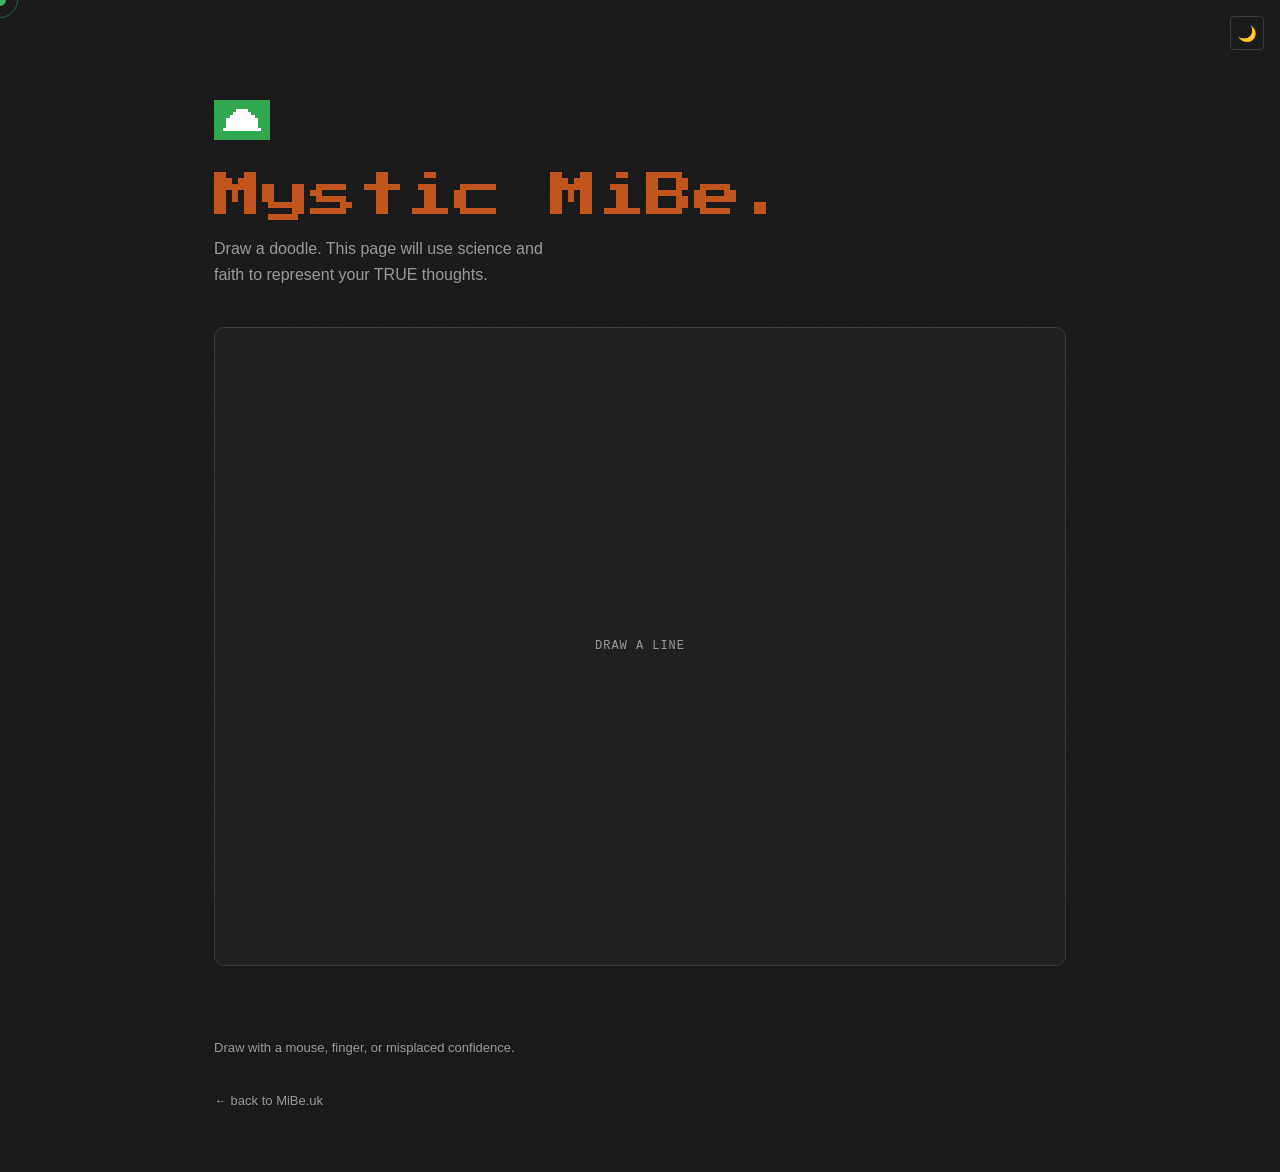
==== doodle/index.html @ 3209ec99 "Add /doodle/ easter egg: draw a line, watch it morph into a doodle Own-house version of the external" ====
<!DOCTYPE html>
<html lang="en">
<head>
  <meta charset="UTF-8" />
  <meta name="viewport" content="width=device-width, initial-scale=1.0" />
  <title>Mystic MiBe. — MiBe.uk</title>
  <meta name="description" content="Draw a line. We'll take it from there." />
  <meta name="robots" content="noindex" />
  <link rel="icon" href="../mibe-mark.svg" type="image/svg+xml" />
  <link rel="preconnect" href="https://fonts.googleapis.com" />
  <link rel="preconnect" href="https://fonts.gstatic.com" crossorigin />
  <link href="https://fonts.googleapis.com/css2?family=Press+Start+2P&display=swap" rel="stylesheet" />
  <link rel="stylesheet" href="../style.css" />
  <script>
    // applied before first paint so the page never flashes the wrong theme
    (function () {
      if (localStorage.getItem('mibe-theme') === 'light') {
        document.documentElement.setAttribute('data-theme', 'light');
      }
    })();
  </script>
  <style>
    /* ─── DOODLE PAGE — page-scoped, not worth putting in the shared
       stylesheet since nothing else on the site needs it ─────── */
    .doodle-hero { max-width: 900px; }
    .doodle-box {
      position: relative;
      width: 100%;
      aspect-ratio: 4 / 3;
      background: var(--bg2);
      border: 1px solid var(--border);
      border-radius: 10px;
      overflow: hidden;
      opacity: 0;
      animation: fade-up 0.6s ease forwards 0.55s;
    }
    .doodle-box canvas {
      display: block;
      width: 100%;
      height: 100%;
      touch-action: none;
    }
    .doodle-hint {
      position: absolute;
      inset: 0;
      display: flex;
      align-items: center;
      justify-content: center;
      font-family: var(--font-mono);
      font-size: 12px;
      text-transform: uppercase;
      letter-spacing: 0.08em;
      color: var(--muted);
      pointer-events: none;
      transition: opacity 0.2s ease;
    }
    .doodle-caption {
      margin-top: 20px;
      min-height: 20px;
      font-family: var(--font-display);
      font-weight: 700;
      font-size: 15px;
      color: var(--orange);
      text-align: center;
      opacity: 0;
      transition: opacity 0.3s ease;
    }
    .doodle-caption.visible { opacity: 1; }
    .doodle-back {
      margin-top: 32px;
      font-family: var(--font-display);
      font-size: 13px;
      color: var(--muted);
      opacity: 0;
      animation: fade-up 0.6s ease forwards 0.7s;
    }
    .doodle-back a { color: var(--muted); }
    .doodle-back a:hover { color: var(--green); }
    .doodle-home-link {
      color: inherit;
      text-decoration: none;
    }
    .doodle-home-link:hover { text-decoration: none; }
    .card-mark-link {
      display: inline-block;
    }
  </style>
</head>
<body class="card-page">

  <!-- Custom cursor -->
  <div id="cursor"></div>
  <div id="cursor-ring"></div>

  <button class="theme-toggle card-theme-toggle" id="theme-toggle" type="button" aria-label="Switch to light theme">🌙</button>

  <main class="card-hero doodle-hero">
    <a href="../" class="doodle-home-link card-mark-link"><img src="../mibe-mark.svg" alt="MiBe.uk mark" class="card-mark" width="56" height="40" /></a>
    <h1 class="card-title"><a href="../" class="doodle-home-link">Mystic MiBe.</a></h1>
    <p class="card-sub">Draw a doodle. This page will use science and faith to represent your TRUE thoughts.</p>

    <div class="doodle-box">
      <canvas id="doodle-canvas" width="560" height="420"></canvas>
      <p class="doodle-hint" id="doodle-hint">draw a line</p>
    </div>
    <p class="doodle-caption" id="doodle-caption"></p>

    <p class="card-footnote">Draw with a mouse, finger, or misplaced confidence.</p>
    <p class="doodle-back"><a href="../#facts">&larr; back to MiBe.uk</a></p>
  </main>

  <script>
    // ── THEME TOGGLE ───────────────────────────────────────────
    (function () {
      const STORAGE_KEY = 'mibe-theme';
      const root   = document.documentElement;
      const toggle = document.getElementById('theme-toggle');

      function reflect(theme) {
        if (theme === 'light') {
          toggle.textContent = '☀️';
          toggle.setAttribute('aria-label', 'Switch to dark theme');
        } else {
          toggle.textContent = '🌙';
          toggle.setAttribute('aria-label', 'Switch to light theme');
        }
      }

      reflect(root.getAttribute('data-theme') === 'light' ? 'light' : 'dark');

      toggle.addEventListener('click', () => {
        const next = root.getAttribute('data-theme') === 'light' ? 'dark' : 'light';
        if (next === 'light') {
          root.setAttribute('data-theme', 'light');
        } else {
          root.removeAttribute('data-theme');
        }
        localStorage.setItem(STORAGE_KEY, next);
        reflect(next);
      });
    })();

    // ── CURSOR ─────────────────────────────────────────────────
    const cursor = document.getElementById('cursor');
    const ring   = document.getElementById('cursor-ring');
    let mx = 0, my = 0, rx = 0, ry = 0;
    document.addEventListener('mousemove', e => {
      mx = e.clientX; my = e.clientY;
      cursor.style.left = mx + 'px';
      cursor.style.top  = my + 'px';
    });
    function animateRing() {
      rx += (mx - rx) * 0.12;
      ry += (my - ry) * 0.12;
      ring.style.left = rx + 'px';
      ring.style.top  = ry + 'px';
      requestAnimationFrame(animateRing);
    }
    animateRing();

    // hide cursor on mobile
    const isTouch = 'ontouchstart' in window;
    if (isTouch) {
      cursor.style.display = 'none';
      ring.style.display   = 'none';
      document.body.style.cursor = 'auto';
    }

    // ── DOODLE ─────────────────────────────────────────────────
    // Whatever you draw morphs, point-for-point, into the same fixed
    // crude doodle every time — the joke is that it doesn't matter what
    // you drew, it was always going to end up here.
    (function () {
      const canvas  = document.getElementById('doodle-canvas');
      const ctx     = canvas.getContext('2d');
      const hint    = document.getElementById('doodle-hint');
      const caption = document.getElementById('doodle-caption');

      const CAPTIONS = [
        'Ta-da.',
        'Some things never change.',
        'You did that, not us.',
        'Groundbreaking work.',
        'Peak GCSE Food Technology energy.',
        'We should all be ashamed.',
        'A modern classic.',
        'Every single time.',
      ];

      const MIN_DRAG_PX = 30;
      const REVEAL_MS   = 2400;
      const SHOW_MS     = 1800;
      const FADE_MS     = 300;

      let state = 'idle'; // idle | drawing | revealing | shown | fading
      let points = [];
      let raf = null;
      let particles = [];

      function css(name) {
        return getComputedStyle(document.documentElement).getPropertyValue(name).trim();
      }

      function fitCanvas() {
        const dpr  = window.devicePixelRatio || 1;
        const rect = canvas.getBoundingClientRect();
        canvas.width  = rect.width * dpr;
        canvas.height = rect.height * dpr;
        ctx.setTransform(dpr, 0, 0, dpr, 0, 0);
        render();
      }
      window.addEventListener('resize', fitCanvas);

      function getPos(e) {
        const rect = canvas.getBoundingClientRect();
        const t = e.touches && e.touches[0] ? e.touches[0] : e;
        return { x: t.clientX - rect.left, y: t.clientY - rect.top };
      }

      function clear() {
        const rect = canvas.getBoundingClientRect();
        ctx.clearRect(0, 0, rect.width, rect.height);
      }

      function drawRawStroke(opacity) {
        if (points.length < 2 || opacity <= 0) return;
        ctx.save();
        ctx.globalAlpha = opacity;
        ctx.strokeStyle = css('--muted');
        ctx.lineWidth = 3;
        ctx.lineCap = 'round';
        ctx.lineJoin = 'round';
        ctx.beginPath();
        ctx.moveTo(points[0].x, points[0].y);
        for (let i = 1; i < points.length; i++) ctx.lineTo(points[i].x, points[i].y);
        ctx.stroke();
        ctx.restore();
      }

      // ── THE SHAPE ──────────────────────────────────────────────
      // Fixed, hand-wobbly outline — same reference site's actual trick:
      // it doesn't matter what you drew or where. It always self-draws
      // the exact same crude doodle, roughly centered, ignoring your line.
      function buildShapePoints() {
        const pts = [];
        let i = 0;
        function push(x, y) {
          // deterministic "hand-drawn" wobble — fixed per point index, so
          // the doodle looks organic but is identical every time it plays
          const n1 = Math.sin(i * 12.9898) * 43758.5453;
          const n2 = Math.sin(i * 78.233) * 12543.231;
          const j1 = (n1 - Math.floor(n1) - 0.5) * 3.4;
          const j2 = (n2 - Math.floor(n2) - 0.5) * 3.4;
          pts.push({ x: x + j1, y: y + j2 });
          i++;
        }

        const shaftLen = 92, halfW = 17, ballR = 20, ballDX = -9, ballDY = 23;

        for (let s = 0; s <= 10; s++) push(shaftLen * (s / 10), -halfW);
        for (let s = 0; s <= 14; s++) {
          const a = -Math.PI / 2 + Math.PI * (s / 14);
          push(shaftLen + halfW * Math.cos(a), halfW * Math.sin(a));
        }
        for (let s = 0; s <= 10; s++) push(shaftLen * (1 - s / 10), halfW);
        for (let s = 0; s <= 20; s++) {
          const a = -0.5 + 6.0 * (s / 20);
          push(ballDX + ballR * Math.cos(a), ballDY + ballR * Math.sin(a));
        }
        for (let s = 0; s <= 20; s++) {
          const a = -0.5 + 6.0 * (s / 20);
          push(ballDX + ballR * Math.cos(a), -(ballDY + ballR * Math.sin(a)));
        }
        return pts;
      }
      const SHAPE = buildShapePoints();
      const SHAPE_BOUNDS = (() => {
        let minX = Infinity, minY = Infinity, maxX = -Infinity, maxY = -Infinity;
        SHAPE.forEach((p) => {
          minX = Math.min(minX, p.x); maxX = Math.max(maxX, p.x);
          minY = Math.min(minY, p.y); maxY = Math.max(maxY, p.y);
        });
        return { minX, minY, maxX, maxY, w: maxX - minX, h: maxY - minY };
      })();

      // where/how big to draw the fixed shape on the current canvas —
      // recomputed per reveal so it stays centered if the box resizes
      function shapeTransform() {
        const rect = canvas.getBoundingClientRect();
        const scale = (rect.height * 0.5) / SHAPE_BOUNDS.h;
        return {
          scale,
          ox: rect.width / 2 - ((SHAPE_BOUNDS.minX + SHAPE_BOUNDS.maxX) / 2) * scale,
          oy: rect.height / 2 - ((SHAPE_BOUNDS.minY + SHAPE_BOUNDS.maxY) / 2) * scale,
        };
      }

      // draws the fixed shape up to a fraction of its full path (for the
      // self-tracing reveal), with a little pen-tip dot at the leading edge
      function drawShapePath(tf, fraction, opacity, withTip) {
        if (opacity <= 0) return;
        const segments = SHAPE.length - 1;
        const progress = Math.max(0, Math.min(1, fraction)) * segments;
        const idx = Math.floor(progress);
        const frac = progress - idx;

        ctx.save();
        ctx.globalAlpha = opacity;
        ctx.translate(tf.ox, tf.oy);
        ctx.scale(tf.scale, tf.scale);
        ctx.strokeStyle = css('--green');
        ctx.lineWidth = 3 / tf.scale;
        ctx.lineJoin = 'round';
        ctx.lineCap = 'round';

        ctx.beginPath();
        ctx.moveTo(SHAPE[0].x, SHAPE[0].y);
        for (let s = 1; s <= idx; s++) ctx.lineTo(SHAPE[s].x, SHAPE[s].y);
        let tipX = SHAPE[idx].x, tipY = SHAPE[idx].y;
        if (idx < segments) {
          tipX = SHAPE[idx].x + (SHAPE[idx + 1].x - SHAPE[idx].x) * frac;
          tipY = SHAPE[idx].y + (SHAPE[idx + 1].y - SHAPE[idx].y) * frac;
          ctx.lineTo(tipX, tipY);
        }
        ctx.stroke();

        if (withTip && fraction < 1) {
          ctx.fillStyle = css('--green');
          ctx.beginPath();
          ctx.arc(tipX, tipY, 3.5 / tf.scale, 0, Math.PI * 2);
          ctx.fill();
        }
        ctx.restore();
      }

      // resample an arbitrary polyline to exactly n points, evenly spaced
      // by arc length, so it can be morphed point-for-point against the
      // (also n-point) target shape
      function resamplePath(pts, n) {
        const cum = [0];
        for (let i = 1; i < pts.length; i++) {
          cum.push(cum[i - 1] + Math.hypot(pts[i].x - pts[i - 1].x, pts[i].y - pts[i - 1].y));
        }
        const total = cum[cum.length - 1] || 1;
        const out = [];
        let seg = 0;
        for (let i = 0; i < n; i++) {
          const target = (total * i) / (n - 1);
          while (seg < cum.length - 2 && cum[seg + 1] < target) seg++;
          const segLen = cum[seg + 1] - cum[seg] || 1;
          const localT = (target - cum[seg]) / segLen;
          const p0 = pts[seg], p1 = pts[seg + 1] || pts[seg];
          out.push({ x: p0.x + (p1.x - p0.x) * localT, y: p0.y + (p1.y - p0.y) * localT });
        }
        return out;
      }

      function easeInOutCubic(x) {
        return x < 0.5 ? 4 * x * x * x : 1 - Math.pow(-2 * x + 2, 3) / 2;
      }

      function drawMorphLine(current, opacity) {
        if (opacity <= 0) return;
        ctx.save();
        ctx.globalAlpha = opacity;
        ctx.strokeStyle = css('--green');
        ctx.lineWidth = 3;
        ctx.lineJoin = 'round';
        ctx.lineCap = 'round';
        ctx.beginPath();
        ctx.moveTo(current[0].x, current[0].y);
        for (let i = 1; i < current.length; i++) ctx.lineTo(current[i].x, current[i].y);
        ctx.stroke();
        ctx.restore();
      }

      function spawnParticles(tf) {
        particles = [];
        const cx = tf.ox + ((SHAPE_BOUNDS.minX + SHAPE_BOUNDS.maxX) / 2) * tf.scale;
        const cy = tf.oy + ((SHAPE_BOUNDS.minY + SHAPE_BOUNDS.maxY) / 2) * tf.scale;
        const n = 14;
        for (let i = 0; i < n; i++) {
          const angle = Math.random() * Math.PI * 2;
          const speed = 40 + Math.random() * 90;
          particles.push({
            x: cx, y: cy,
            vx: Math.cos(angle) * speed,
            vy: Math.sin(angle) * speed,
            r: 1.5 + Math.random() * 2.5,
            color: Math.random() < 0.5 ? css('--green') : css('--orange'),
          });
        }
      }

      function drawParticles(t) {
        const dt = (REVEAL_MS * t) / 1000;
        const alpha = Math.max(0, 1 - t * 1.3);
        if (alpha <= 0) return;
        ctx.save();
        particles.forEach((p) => {
          ctx.globalAlpha = alpha;
          ctx.fillStyle = p.color;
          ctx.beginPath();
          ctx.arc(p.x + p.vx * dt, p.y + p.vy * dt, p.r, 0, Math.PI * 2);
          ctx.fill();
        });
        ctx.restore();
      }

      // idle/drawing render — just the live stroke as the user draws
      function render() {
        clear();
        if (state === 'drawing') drawRawStroke(1);
      }

      let lastTransform = null;

      function runReveal() {
        const tf = shapeTransform();
        lastTransform = tf;
        spawnParticles(tf);

        // morph the actual drawn line, point-for-point, into the target
        // shape — resample both to the same point count so each point of
        // what you drew has a direct partner on the shape to ease toward
        const n = SHAPE.length;
        const userPts = resamplePath(points, n);
        const targetPts = SHAPE.map((p) => ({
          x: tf.ox + p.x * tf.scale,
          y: tf.oy + p.y * tf.scale,
        }));

        const start = performance.now();
        const current = userPts.map((p) => ({ ...p }));

        function frame(now) {
          const t = Math.min(1, (now - start) / REVEAL_MS);
          const eased = easeInOutCubic(t);
          for (let i = 0; i < n; i++) {
            current[i].x = userPts[i].x + (targetPts[i].x - userPts[i].x) * eased;
            current[i].y = userPts[i].y + (targetPts[i].y - userPts[i].y) * eased;
          }

          clear();
          drawMorphLine(current, 1);
          drawParticles(t);

          if (t < 1) {
            raf = requestAnimationFrame(frame);
          } else {
            state = 'shown';
            showCaption();
            setTimeout(fadeOutAndReset, SHOW_MS);
          }
        }
        raf = requestAnimationFrame(frame);
      }

      function showCaption() {
        caption.textContent = CAPTIONS[Math.floor(Math.random() * CAPTIONS.length)];
        caption.classList.add('visible');
      }

      function fadeOutAndReset() {
        if (state !== 'shown') return;
        state = 'fading';
        caption.classList.remove('visible');

        const tf = lastTransform || shapeTransform();
        const start = performance.now();

        function frame(now) {
          const t = Math.min(1, (now - start) / FADE_MS);
          clear();
          drawShapePath(tf, 1, 1 - t, false);

          if (t < 1) {
            raf = requestAnimationFrame(frame);
          } else {
            resetToIdle();
          }
        }
        raf = requestAnimationFrame(frame);
      }

      function resetToIdle() {
        if (raf) cancelAnimationFrame(raf);
        state = 'idle';
        points = [];
        particles = [];
        clear();
        hint.style.opacity = '1';
      }

      function pointerDown(e) {
        if (state === 'shown' || state === 'fading') {
          if (raf) cancelAnimationFrame(raf);
          resetToIdle();
          return; // this click just dismisses — draw again on the next one
        }
        if (state !== 'idle') return;
        state = 'drawing';
        hint.style.opacity = '0';
        points = [getPos(e)];
        render();
      }

      function pointerMove(e) {
        if (state !== 'drawing') return;
        points.push(getPos(e));
        render();
      }

      function pointerUp() {
        if (state !== 'drawing') return;
        const p0 = points[0];
        const p1 = points[points.length - 1];
        const dist = Math.hypot(p1.x - p0.x, p1.y - p0.y);
        if (points.length < 2 || dist < MIN_DRAG_PX) {
          resetToIdle();
          return;
        }
        state = 'revealing';
        runReveal();
      }

      canvas.addEventListener('pointerdown', pointerDown);
      canvas.addEventListener('pointermove', pointerMove);
      window.addEventListener('pointerup', pointerUp);
      canvas.addEventListener('touchstart', (e) => e.preventDefault(), { passive: false });
      canvas.addEventListener('touchmove', (e) => e.preventDefault(), { passive: false });

      fitCanvas();
    })();
  </script>
</body>
</html>
---- style.css ----
/* ─── MiBe BRAND v3.1 — TOKENS ───────────────────────────── */
    /* Terminal Green (primary) / Burnt Orange (accent — wordmark,
       labels, tags, callouts only, never a second primary) / White /
       Charcoal / Slate (secondary text). See MiBe_Brand_Guidelines_v3_1. */
    :root {
      --bg:         #1a1a1a;
      --bg2:        #202020;
      --surface:    #262626;
      --border:     #3a3a3a;
      --text:       #ffffff;
      --muted:      #9a9a9a;
      --green:      #2FA84F;
      --green-dim:  rgba(47,168,79,0.14);
      --green-glow: rgba(47,168,79,0.35);
      --orange:     #C1541C;
      --on-green:   #1a1a1a;
      --on-orange:  #ffffff;
      --nav-bg:     rgba(26,26,26,0.85);
      --font-display: Arial, Helvetica, sans-serif;
      --font-logo:    'Press Start 2P', 'JetBrains Mono', monospace;
      --font-mono:    ui-monospace, 'SF Mono', 'Cascadia Code', 'Roboto Mono', Menlo, Consolas, 'Courier New', monospace;
    }

    /* ─── LIGHT THEME — MiBe Brand Guidelines v3.1 palette ──────
       Terminal Green / Burnt Orange stay exactly as spec'd on both
       light and dark (the guide fixes them as brand constants — the
       wordmark orange explicitly "doesn't follow the background").
       White + Light Grey + Charcoal + Slate are the light-side
       neutrals from the same guide (Slate via Style Guide v1.2). */
    :root[data-theme="light"] {
      --bg:         #ffffff;
      --bg2:        #f4f4f5;
      --surface:    #ffffff;
      --border:     #e4e4e7;
      --text:       #1a1a1a;
      --muted:      #6b7280;
      --green:      #2FA84F;
      --green-dim:  rgba(47,168,79,0.12);
      --green-glow: rgba(47,168,79,0.35);
      --orange:     #C1541C;
      --on-green:   #1a1a1a;
      --on-orange:  #ffffff;
      --nav-bg:     rgba(255,255,255,0.85);
    }
    /* screen-blend cursor dot relies on a dark backdrop to stay visible —
       on light backgrounds it would blend out to invisible, so switch it
       back to a normal, always-opaque blend */
    :root[data-theme="light"] #cursor {
      mix-blend-mode: normal;
    }

    /* ─── RESET ──────────────────────────────────────────────── */
    *, *::before, *::after { box-sizing: border-box; margin: 0; padding: 0; }
    html { scroll-behavior: smooth; }
    body {
      background: var(--bg);
      color: var(--text);
      font-family: var(--font-display);
      font-size: 16px;
      line-height: 1.6;
      overflow-x: hidden;
      cursor: none;
    }
    a { color: var(--green); text-decoration: none; }
    a:hover { text-decoration: underline; }

    /* ─── GRAIN OVERLAY ──────────────────────────────────────── */
    .grain-overlay {
      position: fixed;
      inset: -20%;
      z-index: 9999;
      pointer-events: none;
      opacity: 0.035;
      mix-blend-mode: overlay;
      background-image: url("data:image/svg+xml,%3Csvg xmlns='http://www.w3.org/2000/svg' width='120' height='120'%3E%3Cfilter id='n'%3E%3CfeTurbulence type='fractalNoise' baseFrequency='0.9' numOctaves='2' stitchTiles='stitch'/%3E%3C/filter%3E%3Crect width='100%25' height='100%25' filter='url(%23n)'/%3E%3C/svg%3E");
      background-repeat: repeat;
      animation: grain-shift 0.8s steps(6) infinite;
    }
    @keyframes grain-shift {
      0%   { transform: translate(0%, 0%); }
      16%  { transform: translate(-3%, 2%); }
      33%  { transform: translate(2%, -3%); }
      50%  { transform: translate(-2%, 3%); }
      66%  { transform: translate(3%, -2%); }
      83%  { transform: translate(-3%, -3%); }
      100% { transform: translate(0%, 0%); }
    }
    @media (prefers-reduced-motion: reduce) {
      .grain-overlay { animation: none; }
    }
    @media print {
      .grain-overlay { display: none; }
    }

    /* ─── CUSTOM CURSOR ──────────────────────────────────────── */
    #cursor {
      position: fixed;
      width: 12px; height: 12px;
      background: var(--green);
      border-radius: 50%;
      pointer-events: none;
      z-index: 9999;
      transform: translate(-50%,-50%);
      transition: transform 0.1s, width 0.2s, height 0.2s, opacity 0.2s;
      mix-blend-mode: screen;
    }
    #cursor-ring {
      position: fixed;
      width: 36px; height: 36px;
      border: 1px solid var(--green);
      border-radius: 50%;
      pointer-events: none;
      z-index: 9998;
      transform: translate(-50%,-50%);
      transition: transform 0.15s ease-out, width 0.25s, height 0.25s, opacity 0.2s;
      opacity: 0.5;
    }
    body:has(a:hover) #cursor,
    body:has(button:hover) #cursor { width: 20px; height: 20px; }

    /* ─── NOISE OVERLAY ──────────────────────────────────────── */
    body::before {
      content: '';
      position: fixed;
      inset: 0;
      background-image: url("data:image/svg+xml,%3Csvg viewBox='0 0 256 256' xmlns='http://www.w3.org/2000/svg'%3E%3Cfilter id='noise'%3E%3CfeTurbulence type='fractalNoise' baseFrequency='0.9' numOctaves='4' stitchTiles='stitch'/%3E%3C/filter%3E%3Crect width='100%25' height='100%25' filter='url(%23noise)' opacity='0.04'/%3E%3C/svg%3E");
      pointer-events: none;
      z-index: 1000;
      opacity: 0.4;
    }

    /* ─── LAYOUT ─────────────────────────────────────────────── */
    .container {
      max-width: 900px;
      margin: 0 auto;
      padding: 0 24px;
    }

    /* ─── NAV ────────────────────────────────────────────────── */
    nav {
      position: fixed;
      top: 0; left: 0; right: 0;
      z-index: 100;
      padding: 16px 24px;
      display: flex;
      align-items: center;
      justify-content: space-between;
      background: var(--nav-bg);
      backdrop-filter: blur(12px);
      border-bottom: 1px solid var(--border);
    }
    .nav-mark {
      display: flex;
      align-items: center;
      gap: 12px;
      margin-right: auto;
    }
    .nav-mark img { width: 44px; height: 32px; display: block; }
    .nav-wordmark {
      display: flex;
      flex-direction: column;
      line-height: 1.1;
    }
    .nav-wordmark .name {
      font-family: var(--font-logo);
      font-size: 15px;
      font-weight: 400;
      letter-spacing: 0;
      color: var(--orange);
    }
    .nav-wordmark .descriptor {
      font-size: 10px;
      font-weight: 400;
      color: var(--muted);
      font-family: var(--font-display);
      margin-top: 2px;
    }
    .nav-links {
      display: flex;
      gap: 24px;
      list-style: none;
    }
    .nav-links a {
      font-size: 12px;
      font-family: var(--font-display);
      color: var(--muted);
      letter-spacing: 0.05em;
      transition: color 0.2s;
    }
    .nav-links a:hover { color: var(--green); text-decoration: none; }

    /* ─── THEME TOGGLE ───────────────────────────────────────── */
    .theme-toggle {
      display: inline-flex;
      align-items: center;
      justify-content: center;
      width: 34px;
      height: 34px;
      margin-left: 20px;
      background: transparent;
      border: 1px solid var(--border);
      border-radius: 4px;
      font-size: 15px;
      line-height: 1;
      cursor: none;
      transition: border-color 0.2s, transform 0.2s;
    }
    .theme-toggle:hover {
      border-color: var(--green);
      transform: translateY(-1px);
    }
    @media (max-width: 600px) {
      .theme-toggle { margin-left: 12px; }
    }

    /* mobile nav */
    .nav-toggle {
      display: none;
      flex-direction: column;
      gap: 5px;
      cursor: none;
      background: none;
      border: none;
      padding: 4px;
    }
    .nav-toggle span {
      display: block;
      width: 22px;
      height: 2px;
      background: var(--text);
      transition: all 0.3s;
    }

    @media (max-width: 600px) {
      .nav-toggle { display: flex; }
      .nav-links {
        display: none;
        position: absolute;
        top: 100%; left: 0; right: 0;
        flex-direction: column;
        background: var(--bg2);
        border-bottom: 1px solid var(--border);
        padding: 16px 24px;
        gap: 16px;
      }
      .nav-links.open { display: flex; }
      .nav-links a { font-size: 14px; }
    }

    /* ─── HERO ───────────────────────────────────────────────── */
    #hero {
      min-height: 100svh;
      display: flex;
      flex-direction: column;
      justify-content: center;
      padding: 120px 24px 80px;
      position: relative;
      overflow: hidden;
    }
    .hero-bg-grid {
      position: absolute;
      inset: 0;
      background-image:
        linear-gradient(var(--border) 1px, transparent 1px),
        linear-gradient(90deg, var(--border) 1px, transparent 1px);
      background-size: 60px 60px;
      opacity: 0.3;
      mask-image: radial-gradient(ellipse at 30% 50%, black 20%, transparent 70%);
    }
    .hero-blob {
      position: absolute;
      width: 500px; height: 500px;
      background: radial-gradient(circle, var(--green-dim) 0%, transparent 70%);
      top: 10%; left: -10%;
      pointer-events: none;
      animation: blob-drift 8s ease-in-out infinite alternate;
    }
    @keyframes blob-drift {
      from { transform: translate(0, 0) scale(1); }
      to   { transform: translate(40px, 30px) scale(1.05); }
    }
    .hero-content { position: relative; max-width: 900px; margin: 0 auto; width: 100%; }
    .hero-tag {
      font-family: var(--font-display);
      font-size: 11px;
      color: var(--orange);
      letter-spacing: 0.15em;
      margin-bottom: 24px;
      opacity: 0;
      animation: fade-up 0.6s ease forwards 0.2s;
    }
    .hero-brand {
      display: flex;
      align-items: center;
      gap: 20px;
      opacity: 0;
      animation: fade-up 0.7s ease forwards 0.4s;
    }
    .hero-mark {
      width: clamp(36px, 7vw, 64px);
      height: auto;
      flex-shrink: 0;
      display: block;
    }
    .hero-title {
      font-family: var(--font-logo);
      font-size: clamp(32px, 9vw, 84px);
      font-weight: 400;
      letter-spacing: 0;
      line-height: 1;
      color: var(--orange);
    }
    .hero-sub {
      margin-top: 32px;
      font-size: clamp(16px, 2.5vw, 22px);
      font-weight: 400;
      color: var(--muted);
      max-width: 560px;
      opacity: 0;
      animation: fade-up 0.7s ease forwards 0.7s;
    }
    .hero-sub strong { color: var(--text); font-weight: 700; }
    .hero-rotator-line { color: var(--text); }
    .rotator-wrap { display: inline-flex; align-items: baseline; }
    .rotator {
      color: var(--orange);
      font-weight: 700;
      white-space: nowrap;
    }
    .rotator-cursor {
      display: inline-block;
      width: 2px;
      height: 0.9em;
      background: var(--orange);
      margin-left: 2px;
      transform: translateY(0.1em);
      animation: rotator-blink 0.9s steps(1) infinite;
    }
    @keyframes rotator-blink {
      50% { opacity: 0; }
    }
    @media (prefers-reduced-motion: reduce) {
      .rotator-cursor { animation: none; }
    }
    .hero-cta {
      margin-top: 48px;
      display: flex;
      gap: 16px;
      flex-wrap: wrap;
      opacity: 0;
      animation: fade-up 0.7s ease forwards 1s;
    }
    .btn {
      display: inline-flex;
      align-items: center;
      gap: 8px;
      padding: 12px 24px;
      font-family: var(--font-display);
      font-size: 13px;
      font-weight: 700;
      letter-spacing: 0.03em;
      border-radius: 4px;
      transition: all 0.2s;
      cursor: none;
      border: none;
    }
    .btn-primary {
      background: var(--green);
      color: var(--on-green);
      font-weight: 700;
    }
    .btn-primary:hover {
      background: #42c164;
      text-decoration: none;
      transform: translateY(-2px);
      box-shadow: 0 8px 24px var(--green-glow);
    }
    .btn-ghost {
      background: transparent;
      color: var(--text);
      border: 1px solid var(--border);
    }
    .btn-ghost:hover {
      border-color: var(--green);
      color: var(--green);
      text-decoration: none;
    }
    .hero-scroll-hint {
      position: absolute;
      bottom: 32px;
      left: 50%;
      transform: translateX(-50%);
      display: flex;
      flex-direction: column;
      align-items: center;
      gap: 8px;
      opacity: 0;
      animation: fade-up 0.7s ease forwards 1.4s;
    }
    .hero-scroll-hint span {
      font-family: var(--font-display);
      font-size: 10px;
      color: var(--muted);
      letter-spacing: 0.1em;
    }
    .scroll-line {
      width: 1px;
      height: 40px;
      background: linear-gradient(to bottom, var(--green), transparent);
      animation: scroll-pulse 1.5s ease-in-out infinite;
    }
    @keyframes scroll-pulse {
      0%, 100% { opacity: 0.4; transform: scaleY(1); }
      50% { opacity: 1; transform: scaleY(1.2); }
    }

    /* ─── SECTION BASE ───────────────────────────────────────── */
    section {
      padding: 100px 0;
      position: relative;
    }
    .section-label {
      font-family: var(--font-display);
      font-size: 11px;
      font-weight: 700;
      text-transform: uppercase;
      color: var(--orange);
      letter-spacing: 0.15em;
      margin-bottom: 16px;
    }
    .section-title {
      font-size: clamp(28px, 5vw, 48px);
      font-weight: 700;
      letter-spacing: -0.01em;
      line-height: 1.1;
      margin-bottom: 32px;
    }
    .ipos-heading {
      display: flex;
      align-items: center;
      gap: 20px;
      flex-wrap: wrap;
    }
    .ipos-icon {
      width: 64px;
      height: 64px;
      border-radius: 22%;
      box-shadow: 0 4px 16px rgba(0,0,0,0.25);
      flex-shrink: 0;
    }
    @media (max-width: 600px) {
      .ipos-icon { width: 48px; height: 48px; }
    }

    /* ─── ABOUT ──────────────────────────────────────────────── */
    #about { background: var(--bg2); }
    .about-text-solo { max-width: none; }
    .about-text-solo p {
      color: var(--muted);
      font-size: 15px;
      line-height: 1.8;
      margin-bottom: 20px;
    }
    .about-text-solo p strong { color: var(--text); }
    .aside {
      font-family: var(--font-display);
      font-style: italic;
      font-size: 14px;
      color: var(--orange);
      border-left: 2px solid var(--orange);
      padding-left: 12px;
      margin: 24px 0;
      line-height: 1.6;
    }
    /* ─── DOSSIER (Quick facts) ─────────────────────────────── */
    .dossier {
      display: flex;
      flex-direction: column;
    }
    .dossier-row {
      display: flex;
      align-items: baseline;
      gap: 24px;
      padding: 16px 4px;
      border-bottom: 1px solid var(--border);
      transition: border-color 0.25s ease, padding-left 0.25s ease;
    }
    .dossier-row:hover {
      border-color: var(--green);
      padding-left: 12px;
    }
    .dossier-label {
      flex-shrink: 0;
      width: 130px;
      font-family: var(--font-mono);
      font-size: 12px;
      text-transform: uppercase;
      letter-spacing: 0.08em;
      color: var(--muted);
    }
    .dossier-value {
      font-weight: 700;
      color: var(--text);
      font-size: 15px;
    }
    .dossier-note {
      display: block;
      margin-top: 2px;
      font-style: italic;
      font-weight: 400;
      font-size: 12px;
      color: var(--muted);
    }
    @media (max-width: 700px) {
      .dossier-row { gap: 12px; }
      .dossier-label { width: 92px; font-size: 11px; }
    }
    @media (max-width: 500px) {
      .dossier-row { flex-direction: column; gap: 4px; }
      .dossier-label { width: auto; }
    }
    /* easter egg — food tech */
    .food-tech {
      cursor: none;
      position: relative;
      text-decoration: none;
    }
    .food-tech:hover {
      text-decoration: none;
    }
    .food-tech::after {
      content: '🏆 actual achievement';
      position: absolute;
      bottom: 100%;
      left: 50%;
      transform: translateX(-50%) translateY(4px);
      background: var(--orange);
      color: #000;
      font-family: var(--font-display);
      font-size: 11px;
      font-weight: 700;
      padding: 4px 8px;
      border-radius: 2px;
      white-space: nowrap;
      opacity: 0;
      pointer-events: none;
      transition: opacity 0.2s, transform 0.2s;
    }
    .food-tech:hover::after {
      opacity: 1;
      transform: translateX(-50%) translateY(-4px);
    }

    /* ─── STAT STRIP (About the brand — count-up stats) ─────── */
    .stat-strip {
      display: flex;
      margin-top: 32px;
    }
    .stat-strip-item {
      flex: 1;
      padding: 4px 24px;
      border-left: 1px solid var(--border);
    }
    .stat-strip-item:first-child {
      padding-left: 0;
      border-left: none;
    }
    .stat-strip-number {
      font-size: 32px;
      font-weight: 800;
      color: var(--green);
      line-height: 1;
      margin-bottom: 6px;
      font-variant-numeric: tabular-nums;
    }
    .stat-strip-label {
      font-family: var(--font-display);
      font-size: 12px;
      color: var(--muted);
      letter-spacing: 0.02em;
    }
    @media (max-width: 700px) {
      .stat-strip { flex-direction: column; gap: 20px; }
      .stat-strip-item {
        border-left: none;
        padding-left: 0;
        padding-top: 16px;
        border-top: 1px solid var(--border);
      }
      .stat-strip-item:first-child { border-top: none; padding-top: 0; }
    }

    #facts { background: var(--bg); }

    /* ─── TIMELINE ───────────────────────────────────────────── */
    #timeline { background: var(--bg2); }
    .timeline-wrap {
    position: relative;
    padding-left: 32px;
    }
    .timeline-svg {
    position: absolute;
    left: -6px;
    top: 0;
    width: 14px;
    height: 100%;
    overflow: visible;
    pointer-events: none;
    }
    .timeline-svg-line {
    stroke: var(--green);
    stroke-width: 2;
    fill: none;
    stroke-linecap: round;
    stroke-linejoin: round;
    }
    .milestone {
      position: relative;
      margin-bottom: 64px;
      opacity: 0;
      transform: translateX(-24px);
      transition: opacity 0.6s ease, transform 0.6s ease;
    }
    .milestone.visible {
      opacity: 1;
      transform: translateX(0);
    }
    .milestone:last-child { margin-bottom: 0; }
    .milestone-dot {
      position: absolute;
      left: -38px;
      top: 4px;
      width: 14px;
      height: 14px;
      border-radius: 50%;
      background: var(--bg);
      border: 2px solid var(--border);
      transition: border-color 0.3s, box-shadow 0.3s;
      z-index: 2;
    }
    .milestone-dot.lit {
      border-color: var(--green);
      box-shadow: 0 0 12px var(--green-glow);
    }
    .milestone-dot.special {
      background: var(--green);
      border-color: var(--green);
    }
    .milestone-year {
      font-family: var(--font-display);
      font-size: 11px;
      font-weight: 700;
      text-transform: uppercase;
      color: var(--orange);
      letter-spacing: 0.1em;
      margin-bottom: 6px;
    }
    .milestone-title {
      font-size: 20px;
      font-weight: 700;
      letter-spacing: -0.01em;
      margin-bottom: 8px;
      color: var(--text);
    }
    .milestone-body {
      font-size: 14px;
      color: var(--muted);
      line-height: 1.8;
      max-width: none;
    }
    .milestone-body strong { color: var(--text); }
    .milestone-tag {
      display: inline-block;
      margin-top: 12px;
      font-family: var(--font-display);
      font-size: 11px;
      font-weight: 700;
      letter-spacing: 0.03em;
      color: var(--on-orange);
      background: var(--orange);
      padding: 3px 10px;
      border-radius: 2px;
    }
    .milestone-tag.green {
      background: var(--green);
      color: var(--on-green);
    }



    /* ─── IPOS ───────────────────────────────────────────────── */
    #ipos { background: var(--bg); }
    #future { background: var(--bg2); }
    .future-links {
      list-style: none;
      margin-top: 12px;
      padding: 0;
      font-family: var(--font-display);
      font-size: 13px;
    }
    .future-links li + li { margin-top: 6px; }
    .future-links li::before { content: '→ '; color: var(--muted); }
    .ipos-hero-line {
      font-size: clamp(14px, 2.5vw, 18px);
      color: var(--muted);
      font-family: var(--font-display);
      margin-bottom: 40px;
      border-left: 3px solid var(--green);
      padding-left: 16px;
      line-height: 1.8;
      max-width: none;
    }
    .ipos-grid {
      display: grid;
      grid-template-columns: repeat(3, 1fr);
      gap: 2px;
      margin-top: 48px;
    }
    @media (max-width: 700px) {
      .ipos-grid { grid-template-columns: 1fr; }
    }
    .ipos-card {
      background: var(--surface);
      border: 1px solid var(--border);
      padding: 28px;
      transition: all 0.3s;
      position: relative;
      overflow: hidden;
    }
    .ipos-card:hover {
      border-color: var(--green);
      transform: translateY(-4px);
    }
    .ipos-card-icon {
      font-size: 28px;
      margin-bottom: 16px;
    }
    .ipos-card-title {
      font-size: 14px;
      font-weight: 700;
      margin-bottom: 8px;
      color: var(--text);
    }
    .ipos-card-body {
      font-size: 13px;
      color: var(--muted);
      line-height: 1.7;
      font-family: var(--font-display);
    }
    .ipos-wip {
      display: inline-flex;
      align-items: center;
      gap: 8px;
      margin-top: 32px;
      font-family: var(--font-display);
      font-size: 12px;
      font-weight: 700;
      color: var(--muted);
      background: var(--surface);
      border: 1px solid var(--border);
      padding: 10px 16px;
      border-radius: 4px;
    }
    .wip-dot {
      width: 8px; height: 8px;
      border-radius: 50%;
      background: var(--orange);
      animation: blink 1.2s ease-in-out infinite;
    }
    @keyframes blink {
      0%, 100% { opacity: 1; }
      50% { opacity: 0.2; }
    }

    /* ─── SPLIT PANEL (Hobby projects / Freelance work) ──────── */
    .split-panel {
      display: grid;
      grid-template-columns: 1fr auto 1fr;
      gap: 40px;
      margin-top: 32px;
      align-items: start;
    }
    .split-panel-divider {
      width: 1px;
      background: var(--border);
      align-self: stretch;
    }
    @media (max-width: 700px) {
      .split-panel { grid-template-columns: 1fr; gap: 24px; }
      .split-panel-divider { width: 100%; height: 1px; }
    }

    /* ─── FEATURE LIST (IPOS features) ───────────────────────── */
    .feature-list {
      display: flex;
      flex-direction: column;
      gap: 2px;
    }
    .feature-row {
      display: flex;
      align-items: center;
      gap: 24px;
      background: var(--surface);
      border: 1px solid var(--border);
      padding: 24px 28px;
      transition: border-color 0.3s;
    }
    .feature-row:hover { border-color: var(--green); }
    .feature-icon {
      flex-shrink: 0;
      width: 48px;
      font-size: 32px;
      text-align: center;
    }
    .feature-content { flex: 1; min-width: 0; }
    .feature-title {
      font-size: 15px;
      font-weight: 700;
      color: var(--text);
      margin-bottom: 6px;
    }
    .feature-body {
      font-size: 13px;
      color: var(--muted);
      line-height: 1.7;
      font-family: var(--font-display);
    }
    @media (max-width: 500px) {
      .feature-row { gap: 16px; padding: 20px; }
      .feature-icon { width: 36px; font-size: 26px; }
    }

    /* ─── SAMPLE WORK TERMINAL ───────────────────────────────── */
    .ipos-grid-2col {
      grid-template-columns: repeat(2, 1fr);
    }
    .future-subhead {
      font-size: 20px;
      font-weight: 700;
      letter-spacing: -0.01em;
      color: var(--text);
      margin-bottom: 10px;
    }
    .future-sub-body {
      font-family: var(--font-display);
      font-size: 15px;
      line-height: 1.8;
      color: var(--muted);
      max-width: none;
    }
    .tabs-window {
      margin-top: 28px;
      border-radius: 10px;
      overflow: hidden;
      border: 1px solid var(--border);
      box-shadow: 0 24px 60px rgba(0, 0, 0, 0.35);
    }
    .tab-bar {
      display: flex;
      align-items: flex-end;
      gap: 2px;
      background: #161616;
      padding: 8px 8px 0;
      overflow-x: auto;
    }
    .tab {
      display: flex;
      align-items: center;
      gap: 8px;
      padding: 10px 16px;
      background: #1c1c1c;
      border: 1px solid transparent;
      border-bottom: none;
      border-radius: 8px 8px 0 0;
      color: var(--muted);
      font-size: 13px;
      font-family: var(--font-mono);
      cursor: pointer;
      white-space: nowrap;
      transition: background 0.2s ease, color 0.2s ease;
      position: relative;
      top: 1px;
    }
    .tab:hover { color: var(--text); background: #232323; }
    .tab.active { background: #0d0d0d; color: var(--text); border-color: var(--border); }
    .tab-dot { width: 8px; height: 8px; border-radius: 50%; flex-shrink: 0; }
    .address-bar {
      display: flex;
      align-items: center;
      gap: 10px;
      padding: 10px 16px;
      background: #0d0d0d;
      border-bottom: 1px solid rgba(255,255,255,0.08);
    }
    .address-dots { display: flex; gap: 6px; }
    .address-dot { width: 9px; height: 9px; border-radius: 50%; display: inline-block; }
    .address-dot-red { background: #ff5f56; }
    .address-dot-amber { background: #ffbd2e; }
    .address-dot-green { background: #27c93f; }
    .address-url {
      flex: 1;
      background: #1a1a1a;
      border: 1px solid var(--border);
      border-radius: 6px;
      padding: 6px 12px;
      font-family: var(--font-mono);
      font-size: 12.5px;
      color: rgba(255,255,255,0.55);
      overflow: hidden;
      text-overflow: ellipsis;
      white-space: nowrap;
    }
    .open-live-link {
      font-family: var(--font-mono);
      font-size: 12px;
      color: var(--muted);
      text-decoration: none;
      border: 1px solid var(--border);
      border-radius: 6px;
      padding: 6px 10px;
      white-space: nowrap;
      transition: color 0.2s ease, border-color 0.2s ease;
    }
    .open-live-link:hover { color: var(--text); border-color: var(--muted); }
    .preview-pane { position: relative; background: #0d0d0d; }
    .preview-frame-wrap { position: relative; aspect-ratio: 16 / 10; overflow: hidden; }
    .preview-frame {
      width: 100%;
      height: 100%;
      border: none;
      display: block;
      opacity: 0;
      transition: opacity 0.35s ease;
    }
    .preview-frame.loaded { opacity: 1; }
    .preview-loading {
      position: absolute;
      inset: 0;
      display: flex;
      align-items: center;
      justify-content: center;
      color: var(--muted);
      font-family: var(--font-mono);
      font-size: 12.5px;
      letter-spacing: 0.04em;
      background: #0d0d0d;
      transition: opacity 0.25s ease;
    }
    .preview-loading.hidden { opacity: 0; pointer-events: none; }
    .sample-brief {
      margin-top: 28px;
      padding: 16px 20px;
      background: var(--surface);
      border: 1px solid var(--border);
      border-left: 3px solid var(--green);
      border-radius: 8px;
      font-family: var(--font-mono);
      transition: border-left-color 0.2s ease;
    }
    .sample-brief-name {
      font-weight: 700;
      font-size: 14px;
      color: var(--text);
      margin-bottom: 10px;
    }
    .sample-brief-line {
      display: flex;
      gap: 12px;
      font-size: 13px;
      color: var(--muted);
      line-height: 1.6;
    }
    .sample-brief-line + .sample-brief-line { margin-top: 6px; }
    .sample-brief-label {
      flex-shrink: 0;
      width: 64px;
      color: var(--green);
      text-transform: uppercase;
      font-size: 11px;
      letter-spacing: 0.08em;
      padding-top: 2px;
    }
    @media (prefers-reduced-motion: reduce) {
      .preview-frame, .preview-loading, .tab { transition: none !important; }
    }
    @media (max-width: 700px) {
      .ipos-grid-2col { grid-template-columns: 1fr; }
      .preview-frame-wrap { aspect-ratio: 4 / 5; }
      .address-url { font-size: 11px; }
      .sample-brief-line { flex-direction: column; gap: 2px; }
      .sample-brief-label { width: auto; padding-top: 0; }
    }

    /* ─── CONTACT ────────────────────────────────────────────── */
    #contact { background: var(--bg); }
    .contact-wrap {
      display: grid;
      grid-template-columns: 1fr 1fr;
      gap: 64px;
      align-items: center;
    }
    @media (max-width: 700px) {
      .contact-wrap { grid-template-columns: 1fr; gap: 40px; }
    }
    .contact-text p {
      color: var(--muted);
      font-size: 15px;
      line-height: 1.8;
      margin-bottom: 16px;
    }
    .contact-text p strong { color: var(--text); }
    .contact-form {
      display: flex;
      flex-direction: column;
      gap: 20px;
    }
    .form-row {
      display: flex;
      flex-direction: column;
      gap: 8px;
    }
    .form-row label {
      font-family: var(--font-display);
      font-size: 11px;
      font-weight: 700;
      text-transform: uppercase;
      letter-spacing: 0.1em;
      color: var(--muted);
    }
    .form-row input,
    .form-row textarea {
      background: var(--surface);
      border: 1px solid var(--border);
      border-radius: 4px;
      padding: 12px 14px;
      font-family: var(--font-display);
      font-size: 14px;
      color: var(--text);
      cursor: text;
      transition: border-color 0.2s, box-shadow 0.2s;
    }
    .form-row textarea {
      resize: vertical;
      min-height: 120px;
      line-height: 1.6;
    }
    .form-row input:focus,
    .form-row textarea:focus {
      outline: none;
      border-color: var(--green);
      box-shadow: 0 0 0 3px var(--green-dim);
    }
    /* honeypot — real users and screen readers never see this;
       bots that auto-fill every field in a form will */
    .form-hp {
      position: absolute;
      left: -9999px;
      width: 1px;
      height: 1px;
      overflow: hidden;
    }
    .contact-form .btn {
      align-self: flex-start;
      cursor: pointer;
    }
    .form-status {
      font-family: var(--font-display);
      font-size: 13px;
      min-height: 16px;
    }
    .form-status.success { color: var(--green); }
    .form-status.error   { color: var(--orange); }

    /* ─── FOOTER ─────────────────────────────────────────────── */
    footer {
      padding: 32px 24px;
      border-top: 1px solid var(--border);
      display: flex;
      align-items: center;
      justify-content: space-between;
      flex-wrap: wrap;
      gap: 16px;
    }
    .footer-left {
      font-family: var(--font-display);
      font-size: 12px;
      color: var(--muted);
    }
    .footer-left span { color: var(--orange); font-weight: 700; }
    .commit-ticker {
      margin-top: 6px;
      font-family: var(--font-mono);
      font-size: 11px;
      color: var(--muted);
    }
    .commit-ticker a {
      color: var(--muted);
      text-decoration: none;
      border-bottom: 1px dotted var(--border);
    }
    .commit-ticker a:hover { color: var(--green); border-color: var(--green); text-decoration: none; }
    .footer-right {
      font-family: var(--font-display);
      font-size: 12px;
      color: var(--muted);
    }

    /* ─── ANIMATIONS ─────────────────────────────────────────── */
    @keyframes fade-up {
      from { opacity: 0; transform: translateY(20px); }
      to   { opacity: 1; transform: translateY(0); }
    }

    /* scroll-reveal generic */
    .reveal {
      opacity: 0;
      transform: translateY(32px);
      transition: opacity 0.7s ease, transform 0.7s ease;
    }
    .reveal.visible {
      opacity: 1;
      transform: translateY(0);
    }
    .reveal-delay-1 { transition-delay: 0.1s; }
    .reveal-delay-2 { transition-delay: 0.2s; }
    .reveal-delay-3 { transition-delay: 0.3s; }

    /* ─── EASTER EGG — KONAMI ────────────────────────────────── */
    #konami-overlay {
      display: none;
      position: fixed;
      inset: 0;
      background: var(--orange);
      z-index: 9990;
      align-items: center;
      justify-content: center;
      flex-direction: column;
      gap: 16px;
    }
    #konami-overlay.active { display: flex; }
    #konami-overlay h2 {
      font-size: clamp(24px, 6vw, 56px);
      font-weight: 800;
      color: #fff;
      text-align: center;
      padding: 0 24px;
    }
    #konami-overlay p {
      font-family: var(--font-display);
      font-size: 14px;
      color: rgba(255,255,255,0.75);
    }
    #konami-overlay .close-btn {
      margin-top: 16px;
      background: #000;
      color: #C1541C;
      border: none;
      padding: 12px 24px;
      font-family: var(--font-display);
      font-weight: 700;
      font-size: 12px;
      border-radius: 4px;
      cursor: none;
    }

    /* ─── CARD PAGE (mibe.uk/hello — QR/business-card landing) ── */
    .card-theme-toggle {
      position: fixed;
      top: 16px;
      right: 16px;
      z-index: 100;
    }
    .card-hero {
      min-height: 100svh;
      display: flex;
      flex-direction: column;
      justify-content: center;
      max-width: 440px;
      margin: 0 auto;
      padding: 100px 24px 60px;
    }
    .card-mark {
      width: clamp(40px, 10vw, 56px);
      height: auto;
      margin-bottom: 24px;
      opacity: 0;
      animation: fade-up 0.6s ease forwards 0.1s;
    }
    .card-title {
      font-family: var(--font-logo);
      font-size: clamp(32px, 8vw, 48px);
      font-weight: 400;
      color: var(--orange);
      line-height: 1;
      margin-bottom: 16px;
      opacity: 0;
      animation: fade-up 0.6s ease forwards 0.25s;
    }
    .card-sub {
      font-size: 16px;
      color: var(--muted);
      max-width: 360px;
      margin-bottom: 40px;
      opacity: 0;
      animation: fade-up 0.6s ease forwards 0.4s;
    }
    .card-form {
      width: 100%;
      opacity: 0;
      animation: fade-up 0.6s ease forwards 0.55s;
    }
    .card-footnote {
      margin-top: 32px;
      font-family: var(--font-display);
      font-size: 13px;
      color: var(--muted);
      opacity: 0;
      animation: fade-up 0.6s ease forwards 0.7s;
    }

    /* ─── MISC UTILITIES ─────────────────────────────────────── */
    .highlight { color: var(--orange); }
    hr.divider {
      border: none;
      border-top: 1px solid var(--border);
      margin: 0;
    }

    /* source code easter egg hint */
    /*
      ░░░░░░░░░░░░░░░░░░░░░░░░░░░░░░░░░░░░░░░░░░░░░░░░
      ░  You found the source. Fair play.              ░
      ░  MiBe.uk is one person.                        ░
      ░  Built in my free time                         ░
      ░  between beers.                                ░
      ░  Green leads. Burnt Orange signs the name.     ░
      ░  The fruit can still fuck off.                 ░
      ░░░░░░░░░░░░░░░░░░░░░░░░░░░░░░░░░░░░░░░░░░░░░░░░
    */
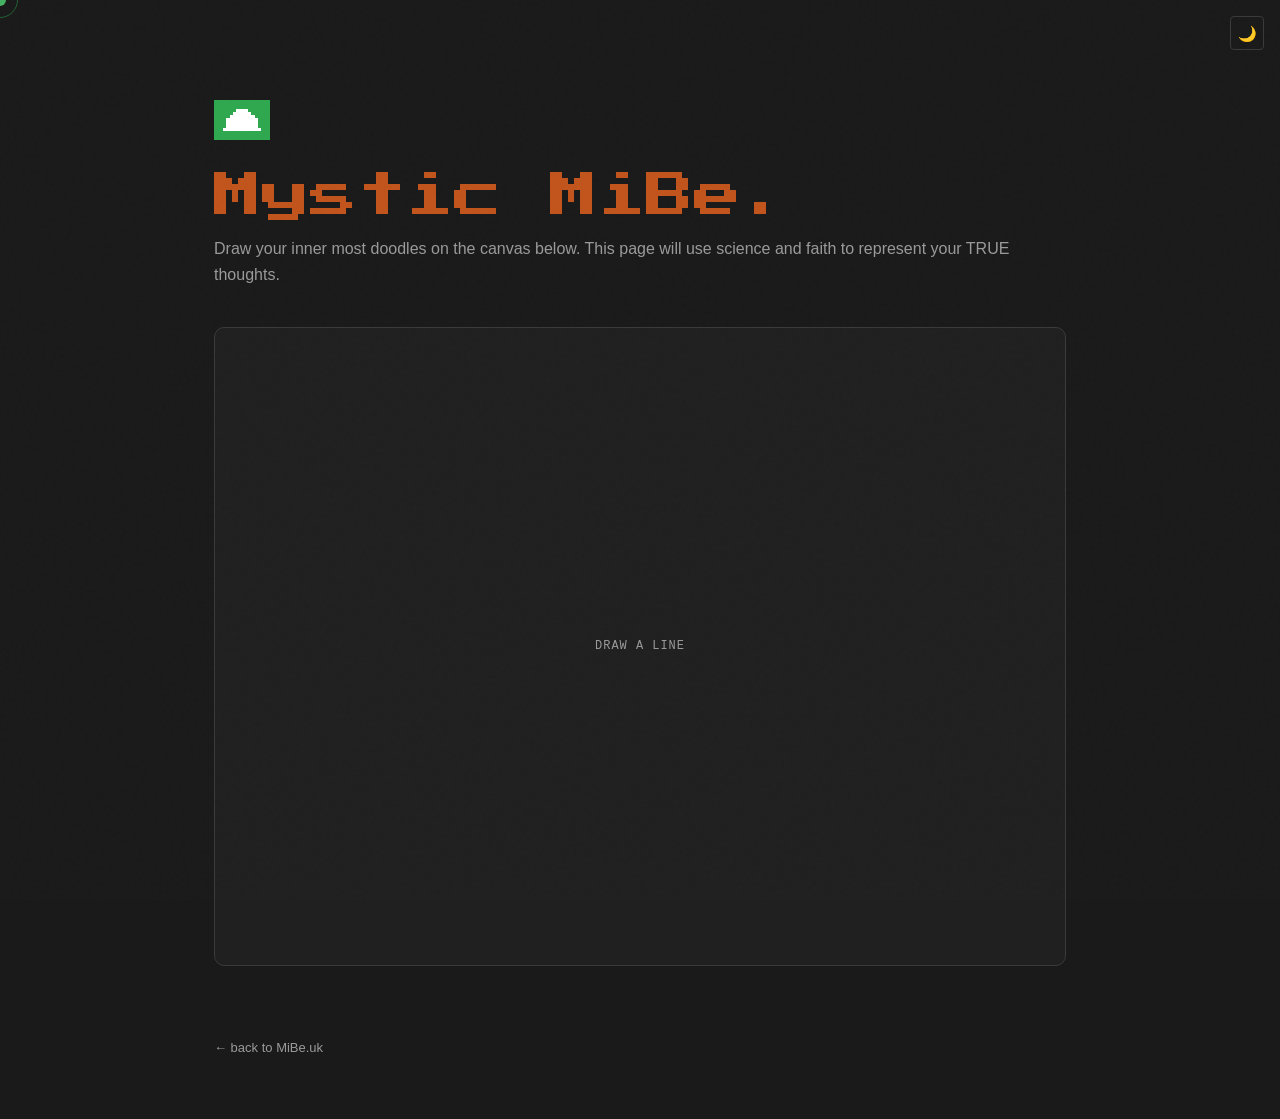
==== commit b171de5b: "Doodle: multi-stroke drawing, wider layout, per-stroke morph targets Canvas now accepts multiple sep" ====
--- a/doodle/index.html
+++ b/doodle/index.html
@@ -23,6 +23,7 @@
     /* ─── DOODLE PAGE — page-scoped, not worth putting in the shared
        stylesheet since nothing else on the site needs it ─────── */
     .doodle-hero { max-width: 900px; }
+    .doodle-hero .card-sub { max-width: none; }
     .doodle-box {
       position: relative;
       width: 100%;
@@ -97,7 +98,7 @@
   <main class="card-hero doodle-hero">
     <a href="../" class="doodle-home-link card-mark-link"><img src="../mibe-mark.svg" alt="MiBe.uk mark" class="card-mark" width="56" height="40" /></a>
     <h1 class="card-title"><a href="../" class="doodle-home-link">Mystic MiBe.</a></h1>
-    <p class="card-sub">Draw a doodle. This page will use science and faith to represent your TRUE thoughts.</p>
+    <p class="card-sub">Draw your inner most doodles on the canvas below. This page will use science and faith to represent your TRUE thoughts.</p>
 
     <div class="doodle-box">
       <canvas id="doodle-canvas" width="560" height="420"></canvas>
@@ -105,7 +106,6 @@
     </div>
     <p class="doodle-caption" id="doodle-caption"></p>
 
-    <p class="card-footnote">Draw with a mouse, finger, or misplaced confidence.</p>
     <p class="doodle-back"><a href="../#facts">&larr; back to MiBe.uk</a></p>
   </main>
 
@@ -188,13 +188,16 @@
       ];
 
       const MIN_DRAG_PX = 30;
+      const WAIT_MS     = 2000;
       const REVEAL_MS   = 2400;
       const SHOW_MS     = 1800;
       const FADE_MS     = 300;
 
-      let state = 'idle'; // idle | drawing | revealing | shown | fading
-      let points = [];
+      let state = 'idle'; // idle | drawing | waiting | revealing | shown | fading
+      let strokes = []; // completed strokes this round, each an array of {x,y}
+      let points = [];  // the in-progress stroke
       let raf = null;
+      let waitTimer = null;
       let particles = [];
 
       function css(name) {
@@ -222,8 +225,8 @@
         ctx.clearRect(0, 0, rect.width, rect.height);
       }
 
-      function drawRawStroke(opacity) {
-        if (points.length < 2 || opacity <= 0) return;
+      function drawStrokePath(pts, opacity) {
+        if (pts.length < 2 || opacity <= 0) return;
         ctx.save();
         ctx.globalAlpha = opacity;
         ctx.strokeStyle = css('--muted');
@@ -231,8 +234,8 @@
         ctx.lineCap = 'round';
         ctx.lineJoin = 'round';
         ctx.beginPath();
-        ctx.moveTo(points[0].x, points[0].y);
-        for (let i = 1; i < points.length; i++) ctx.lineTo(points[i].x, points[i].y);
+        ctx.moveTo(pts[0].x, pts[0].y);
+        for (let i = 1; i < pts.length; i++) ctx.lineTo(pts[i].x, pts[i].y);
         ctx.stroke();
         ctx.restore();
       }
@@ -283,15 +286,28 @@
         return { minX, minY, maxX, maxY, w: maxX - minX, h: maxY - minY };
       })();
 
-      // where/how big to draw the fixed shape on the current canvas —
-      // recomputed per reveal so it stays centered if the box resizes
-      function shapeTransform() {
+      // center of a stroke's own bounding box — each stroke gets its own
+      // shape, positioned where that particular line was drawn
+      function boundsCenter(pts) {
+        let minX = Infinity, minY = Infinity, maxX = -Infinity, maxY = -Infinity;
+        pts.forEach((p) => {
+          minX = Math.min(minX, p.x); maxX = Math.max(maxX, p.x);
+          minY = Math.min(minY, p.y); maxY = Math.max(maxY, p.y);
+        });
+        return { x: (minX + maxX) / 2, y: (minY + maxY) / 2 };
+      }
+
+      // where/how big to draw one shape instance, centered on the given
+      // point — shrinks a bit once there's more than one, so several
+      // shapes can sit on the canvas without swallowing it whole
+      function shapeTransformAt(center) {
         const rect = canvas.getBoundingClientRect();
-        const scale = (rect.height * 0.5) / SHAPE_BOUNDS.h;
+        const sizeFactor = strokes.length > 1 ? 0.55 : 1;
+        const scale = (rect.height * 0.5 * sizeFactor) / SHAPE_BOUNDS.h;
         return {
           scale,
-          ox: rect.width / 2 - ((SHAPE_BOUNDS.minX + SHAPE_BOUNDS.maxX) / 2) * scale,
-          oy: rect.height / 2 - ((SHAPE_BOUNDS.minY + SHAPE_BOUNDS.maxY) / 2) * scale,
+          ox: center.x - ((SHAPE_BOUNDS.minX + SHAPE_BOUNDS.maxX) / 2) * scale,
+          oy: center.y - ((SHAPE_BOUNDS.minY + SHAPE_BOUNDS.maxY) / 2) * scale,
         };
       }
 
@@ -374,11 +390,10 @@
         ctx.restore();
       }
 
-      function spawnParticles(tf) {
-        particles = [];
+      function spawnParticlesAt(tf) {
         const cx = tf.ox + ((SHAPE_BOUNDS.minX + SHAPE_BOUNDS.maxX) / 2) * tf.scale;
         const cy = tf.oy + ((SHAPE_BOUNDS.minY + SHAPE_BOUNDS.maxY) / 2) * tf.scale;
-        const n = 14;
+        const n = strokes.length > 1 ? 8 : 14;
         for (let i = 0; i < n; i++) {
           const angle = Math.random() * Math.PI * 2;
           const speed = 40 + Math.random() * 90;
@@ -407,42 +422,49 @@
         ctx.restore();
       }
 
-      // idle/drawing render — just the live stroke as the user draws
+      // idle/drawing/waiting render — every completed stroke so far, plus
+      // the one currently being drawn if there is one
       function render() {
         clear();
-        if (state === 'drawing') drawRawStroke(1);
-      }
-
-      let lastTransform = null;
+        strokes.forEach((s) => drawStrokePath(s, 1));
+        if (state === 'drawing') drawStrokePath(points, 1);
+      }
+
+      let lastItems = null;
 
       function runReveal() {
-        const tf = shapeTransform();
-        lastTransform = tf;
-        spawnParticles(tf);
-
-        // morph the actual drawn line, point-for-point, into the target
-        // shape — resample both to the same point count so each point of
-        // what you drew has a direct partner on the shape to ease toward
+        // each stroke morphs, point-for-point, into its own copy of the
+        // shape, positioned on that stroke's own bounding-box center — so
+        // n lines drawn become n shapes rather than one merged path
         const n = SHAPE.length;
-        const userPts = resamplePath(points, n);
-        const targetPts = SHAPE.map((p) => ({
-          x: tf.ox + p.x * tf.scale,
-          y: tf.oy + p.y * tf.scale,
-        }));
+        const items = strokes.map((strokePts) => {
+          const tf = shapeTransformAt(boundsCenter(strokePts));
+          const userPts = resamplePath(strokePts, n);
+          const targetPts = SHAPE.map((p) => ({
+            x: tf.ox + p.x * tf.scale,
+            y: tf.oy + p.y * tf.scale,
+          }));
+          return { tf, userPts, targetPts, current: userPts.map((p) => ({ ...p })) };
+        });
+        lastItems = items;
+
+        particles = [];
+        items.forEach((it) => spawnParticlesAt(it.tf));
 
         const start = performance.now();
-        const current = userPts.map((p) => ({ ...p }));
 
         function frame(now) {
           const t = Math.min(1, (now - start) / REVEAL_MS);
           const eased = easeInOutCubic(t);
-          for (let i = 0; i < n; i++) {
-            current[i].x = userPts[i].x + (targetPts[i].x - userPts[i].x) * eased;
-            current[i].y = userPts[i].y + (targetPts[i].y - userPts[i].y) * eased;
-          }
 
           clear();
-          drawMorphLine(current, 1);
+          items.forEach((it) => {
+            for (let i = 0; i < n; i++) {
+              it.current[i].x = it.userPts[i].x + (it.targetPts[i].x - it.userPts[i].x) * eased;
+              it.current[i].y = it.userPts[i].y + (it.targetPts[i].y - it.userPts[i].y) * eased;
+            }
+            drawMorphLine(it.current, 1);
+          });
           drawParticles(t);
 
           if (t < 1) {
@@ -466,13 +488,13 @@
         state = 'fading';
         caption.classList.remove('visible');
 
-        const tf = lastTransform || shapeTransform();
+        const items = lastItems || [];
         const start = performance.now();
 
         function frame(now) {
           const t = Math.min(1, (now - start) / FADE_MS);
           clear();
-          drawShapePath(tf, 1, 1 - t, false);
+          items.forEach((it) => drawShapePath(it.tf, 1, 1 - t, false));
 
           if (t < 1) {
             raf = requestAnimationFrame(frame);
@@ -485,11 +507,25 @@
 
       function resetToIdle() {
         if (raf) cancelAnimationFrame(raf);
+        if (waitTimer) { clearTimeout(waitTimer); waitTimer = null; }
         state = 'idle';
+        strokes = [];
         points = [];
         particles = [];
         clear();
         hint.style.opacity = '1';
+      }
+
+      // (re)starts the 2s no-input countdown — fires the reveal if nothing
+      // else gets drawn before it elapses
+      function scheduleReveal() {
+        if (waitTimer) clearTimeout(waitTimer);
+        waitTimer = setTimeout(() => {
+          waitTimer = null;
+          if (state !== 'waiting') return;
+          state = 'revealing';
+          runReveal();
+        }, WAIT_MS);
       }
 
       function pointerDown(e) {
@@ -498,7 +534,8 @@
           resetToIdle();
           return; // this click just dismisses — draw again on the next one
         }
-        if (state !== 'idle') return;
+        if (state !== 'idle' && state !== 'waiting') return;
+        if (waitTimer) { clearTimeout(waitTimer); waitTimer = null; }
         state = 'drawing';
         hint.style.opacity = '0';
         points = [getPos(e)];
@@ -516,12 +553,18 @@
         const p0 = points[0];
         const p1 = points[points.length - 1];
         const dist = Math.hypot(p1.x - p0.x, p1.y - p0.y);
-        if (points.length < 2 || dist < MIN_DRAG_PX) {
+        if (points.length >= 2 && dist >= MIN_DRAG_PX) {
+          strokes.push(points);
+        }
+        points = [];
+
+        if (strokes.length === 0) {
           resetToIdle();
           return;
         }
-        state = 'revealing';
-        runReveal();
+        state = 'waiting';
+        render();
+        scheduleReveal();
       }
 
       canvas.addEventListener('pointerdown', pointerDown);
